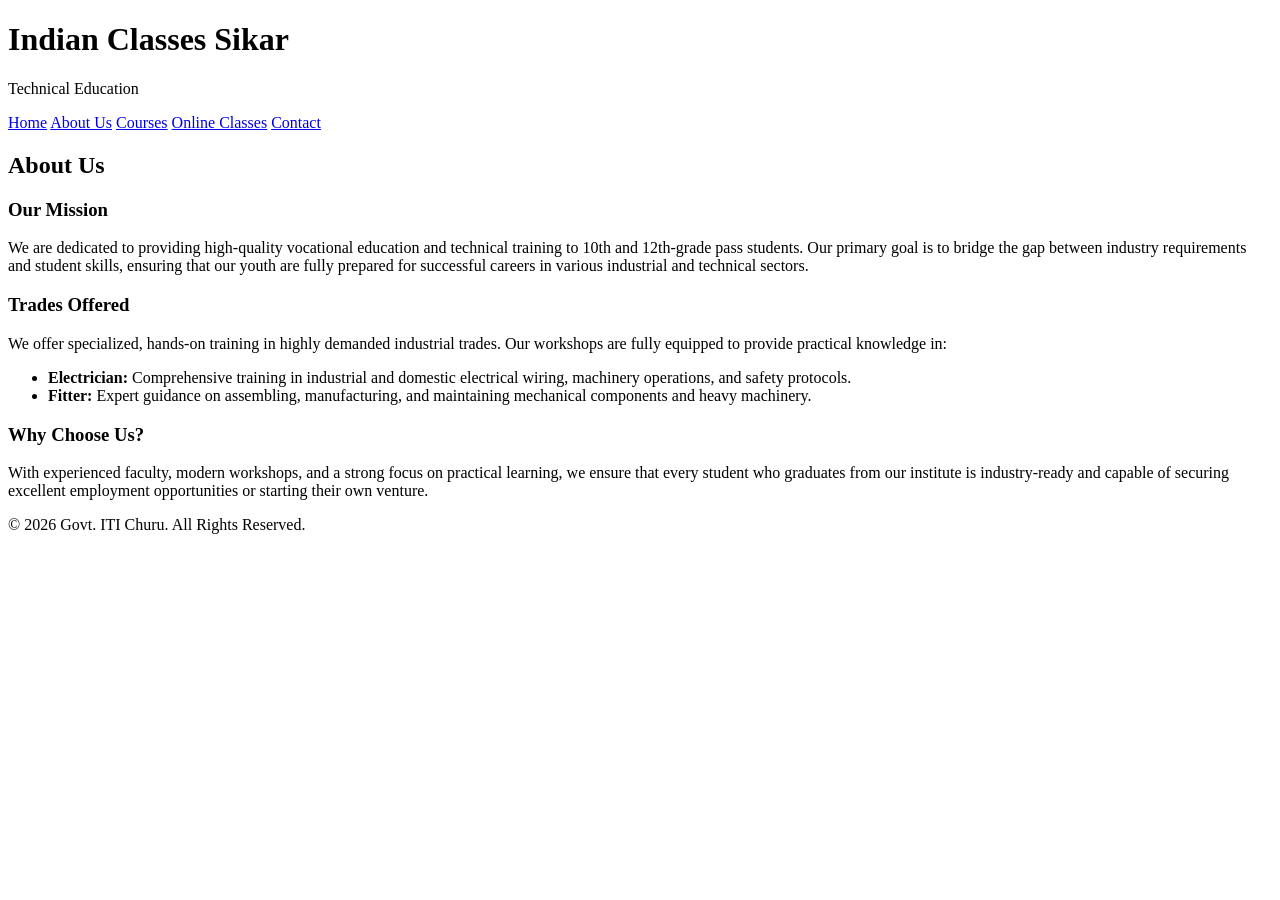
==== about.html @ d89785ae "Update about.html" ====
<!DOCTYPE html>
<html lang="en">
<head>
    <meta charset="UTF-8">
    <meta name="viewport" content="width=device-width, initial-scale=1.0">
    <title>About Us - My Institute Website</title>
    <link rel="stylesheet" href="style.css">
</head>
<body>

    <!-- Header Section -->
    <header>
        <h1>Indian Classes Sikar</h1>
        <p>Technical Education</p>
    </header>

    <!-- Navigation Menu -->
    <nav>
        <a href="index.html">Home</a>
        <a href="about.html">About Us</a>
        <a href="courses.html">Courses</a>
        <a href="online-classes.html">Online Classes</a>
        <a href="contact.html">Contact</a>
    </nav>

    <!-- Main Content -->
    <div class="container">
        <h2>About Us</h2>
        
        <div class="content-section">
            <h3>Our Mission</h3>
            <p>We are dedicated to providing high-quality vocational education and technical training to 10th and 12th-grade pass students. Our primary goal is to bridge the gap between industry requirements and student skills, ensuring that our youth are fully prepared for successful careers in various industrial and technical sectors.</p>
        </div>

        <div class="content-section">
            <h3>Trades Offered</h3>
            <p>We offer specialized, hands-on training in highly demanded industrial trades. Our workshops are fully equipped to provide practical knowledge in:</p>
            <ul class="trade-list">
                <li><strong>Electrician:</strong> Comprehensive training in industrial and domestic electrical wiring, machinery operations, and safety protocols.</li>
                <li><strong>Fitter:</strong> Expert guidance on assembling, manufacturing, and maintaining mechanical components and heavy machinery.</li>
            </ul>
        </div>

        <div class="content-section">
            <h3>Why Choose Us?</h3>
            <p>With experienced faculty, modern workshops, and a strong focus on practical learning, we ensure that every student who graduates from our institute is industry-ready and capable of securing excellent employment opportunities or starting their own venture.</p>
        </div>
    </div>

    <!-- Footer Section -->
    <footer>
        <p>&copy; 2026 Govt. ITI Churu. All Rights Reserved.</p>
    </footer>

</body>
</html>
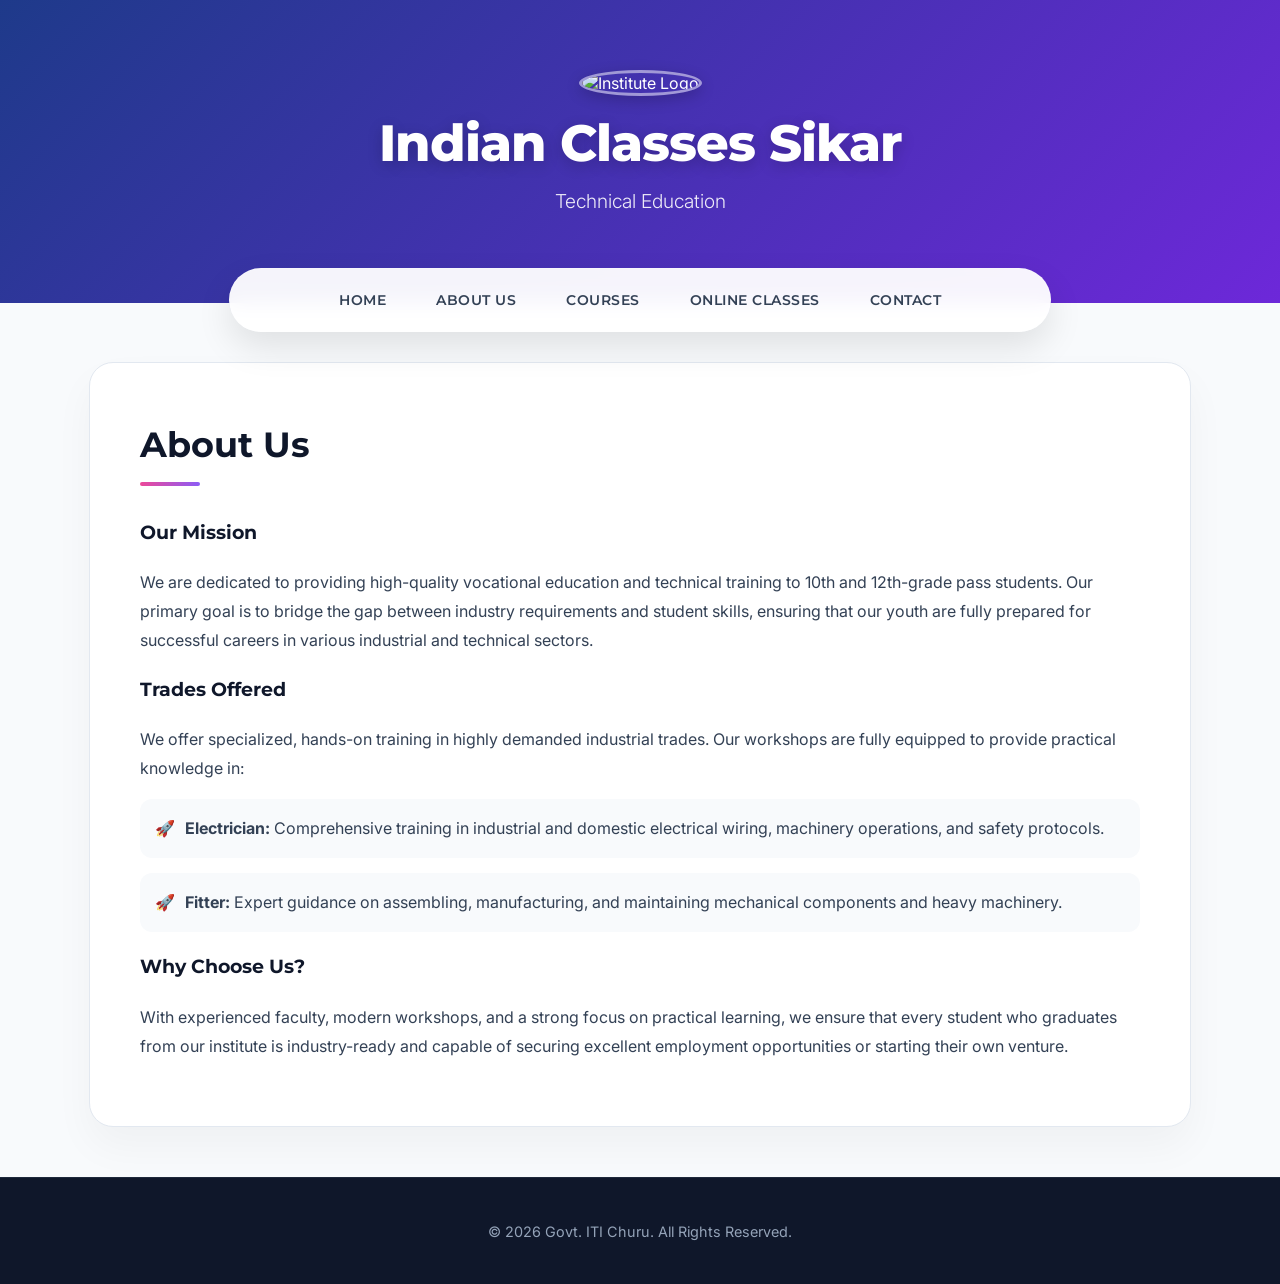
==== commit 83ffd39f: "Update about.html" ====
--- a/about.html
+++ b/about.html
@@ -10,9 +10,13 @@
 
     <!-- Header Section -->
     <header>
-        <h1>Indian Classes Sikar</h1>
-        <p>Technical Education</p>
-    </header>
+    <!-- यह लिंक सीधे इंटरनेट से एक सुंदर सा लोगो बना कर दिखाएगा -->
+    <img src="https://ui-avatars.com/api/?name=Indian+Classes&background=1e3a8a&color=fff&rounded=true&size=200&bold=true" alt="Institute Logo" class="header-logo">
+    
+    <h1>Indian Classes Sikar</h1>
+    <p>Technical Education</p>
+</header>
+
 
     <!-- Navigation Menu -->
     <nav>
--- a/style.css
+++ b/style.css
@@ -0,0 +1,318 @@
+      @import url('https://fonts.googleapis.com/css2?family=Inter:wght@300;400;500&family=Montserrat:wght@600;700;800&display=swap');
+
+        /* CSS Variables - कलर्स को आसानी से मैनेज करने के लिए */
+        :root {
+            --primary-bg: #f8fafc;
+            --text-main: #334155;
+            --heading-color: #0f172a;
+            --brand-gradient: linear-gradient(135deg, #1e3a8a 0%, #6d28d9 100%);
+            --btn-gradient: linear-gradient(to right, #ec4899, #8b5cf6);
+            --card-bg: #ffffff;
+        }
+
+        body {
+            font-family: 'Inter', sans-serif;
+            margin: 0;
+            padding: 0;
+            background-color: var(--primary-bg);
+            color: var(--text-main);
+            overflow-x: hidden;
+        }
+
+        /* हेडर - प्रीमियम लुक */
+        header {
+            background: var(--brand-gradient);
+            color: white;
+            padding: 70px 20px 90px; /* नीचे ज़्यादा जगह ताकि मेन्यू सेट हो सके */
+            text-align: center;
+        }
+
+        header h1 {
+            font-family: 'Montserrat', sans-serif;
+            margin: 0;
+            font-size: 3.2em;
+            letter-spacing: -1px;
+            font-weight: 800;
+            text-shadow: 0 4px 15px rgba(0,0,0,0.2);
+        }
+
+        header p {
+            margin: 15px 0 0;
+            font-size: 1.2em;
+            font-weight: 300;
+            opacity: 0.9;
+        }
+
+        /* फ्लोटिंग नेविगेशन बार (Floating Glass Menu) */
+        nav {
+            background: rgba(255, 255, 255, 0.95);
+            backdrop-filter: blur(10px);
+            box-shadow: 0 15px 35px rgba(0,0,0,0.1);
+            display: flex;
+            justify-content: center;
+            flex-wrap: wrap;
+            max-width: 800px;
+            margin: -35px auto 30px auto; /* हेडर के ऊपर चढ़ाने के लिए नेगेटिव मार्जिन */
+            border-radius: 50px;
+            padding: 10px;
+            position: sticky;
+            top: 20px;
+            z-index: 1000;
+            border: 1px solid rgba(255,255,255,0.2);
+        }
+
+        nav a {
+            font-family: 'Montserrat', sans-serif;
+            color: var(--text-main);
+            padding: 12px 25px;
+            text-decoration: none;
+            font-weight: 600;
+            font-size: 0.9em;
+            text-transform: uppercase;
+            letter-spacing: 0.5px;
+            border-radius: 30px;
+            transition: all 0.4s cubic-bezier(0.4, 0, 0.2, 1);
+        }
+
+        nav a:hover {
+            background-color: #f1f5f9;
+            color: #6d28d9;
+            transform: translateY(-2px);
+        }
+
+        nav a.active {
+            background: var(--brand-gradient);
+            color: white;
+            box-shadow: 0 8px 20px rgba(109, 40, 217, 0.3);
+        }
+
+        /* मुख्य कंटेनर (Main Container) */
+        .container {
+            padding: 50px;
+            margin: 0 auto 50px auto;
+            max-width: 1000px;
+            background-color: var(--card-bg);
+            box-shadow: 0 20px 40px rgba(0,0,0,0.04);
+            border-radius: 24px;
+            line-height: 1.8;
+            border: 1px solid #e2e8f0;
+        }
+
+        h2, h3, h4 {
+            font-family: 'Montserrat', sans-serif;
+            color: var(--heading-color);
+        }
+
+        h2 {
+            font-size: 2.2em;
+            margin-top: 0;
+            position: relative;
+            padding-bottom: 10px;
+        }
+
+        /* हेडिंग के नीचे एक स्टाइलिश लाइन */
+        h2::after {
+            content: '';
+            position: absolute;
+            left: 0;
+            bottom: 0;
+            width: 60px;
+            height: 4px;
+            background: var(--btn-gradient);
+            border-radius: 2px;
+        }
+
+        /* ग्रीटिंग टेक्स्ट */
+        #greeting {
+            color: #ec4899;
+            font-weight: 600;
+            font-size: 1.1em;
+            background: #fdf2f8;
+            padding: 8px 20px;
+            border-radius: 30px;
+            display: inline-block;
+            border: 1px solid #fbcfe8;
+        }
+
+        /* बटन्स (Buttons - Gradient & Hover) */
+        .btn, input[type="submit"], .join-btn {
+            background: var(--btn-gradient);
+            color: white;
+            padding: 14px 32px;
+            border: none;
+            border-radius: 50px; /* पूरी तरह गोल बटन */
+            cursor: pointer;
+            font-size: 16px;
+            font-family: 'Montserrat', sans-serif;
+            font-weight: 600;
+            text-transform: uppercase;
+            letter-spacing: 1px;
+            transition: all 0.3s ease;
+            text-decoration: none;
+            display: inline-block;
+            box-shadow: 0 10px 20px rgba(236, 72, 153, 0.25);
+        }
+
+        .btn:hover, input[type="submit"]:hover, .join-btn:hover {
+            transform: translateY(-4px) scale(1.02);
+            box-shadow: 0 15px 25px rgba(236, 72, 153, 0.4);
+        }
+
+        /* कोर्सेस टेबल (Tables) */
+        table {
+            width: 100%;
+            border-collapse: separate;
+            border-spacing: 0;
+            margin-top: 30px;
+            border-radius: 16px;
+            overflow: hidden;
+            box-shadow: 0 10px 30px rgba(0,0,0,0.03);
+            border: 1px solid #e2e8f0;
+        }
+
+        th, td {
+            padding: 20px;
+            text-align: left;
+            border-bottom: 1px solid #f1f5f9;
+        }
+
+        th {
+            background-color: #f8fafc;
+            color: var(--heading-color);
+            font-family: 'Montserrat', sans-serif;
+            text-transform: uppercase;
+            font-size: 0.85em;
+            letter-spacing: 1px;
+        }
+
+        tr:last-child td { border-bottom: none; }
+        
+        tr:hover td {
+            background-color: #f1f5f9;
+        }
+
+        /* लाइव क्लास और कांटेक्ट इन्फो (Cards) */
+        .contact-info, .live-class-box {
+            background: #ffffff;
+            padding: 30px;
+            border-radius: 16px;
+            border-left: 6px solid #8b5cf6;
+            margin-bottom: 30px;
+            transition: all 0.3s ease;
+            box-shadow: 0 10px 25px rgba(0,0,0,0.05);
+            border: 1px solid #e2e8f0;
+        }
+
+        .contact-info:hover, .live-class-box:hover {
+            transform: translateX(10px);
+            box-shadow: 0 15px 35px rgba(0,0,0,0.08);
+        }
+
+        /* वीडियो गैलरी (Video Grid) */
+        .video-grid {
+            display: flex;
+            gap: 30px;
+            flex-wrap: wrap;
+            margin-top: 30px;
+        }
+
+        .video-card {
+            flex: 1;
+            min-width: 300px;
+            background: var(--card-bg);
+            border-radius: 20px;
+            padding: 15px;
+            box-shadow: 0 10px 30px rgba(0,0,0,0.06);
+            transition: all 0.4s ease;
+            border: 1px solid #e2e8f0;
+        }
+
+        .video-card:hover {
+            transform: translateY(-10px);
+            box-shadow: 0 20px 40px rgba(0,0,0,0.12);
+        }
+
+        .video-card iframe {
+            width: 100%;
+            height: 220px;
+            border-radius: 12px;
+            border: none;
+        }
+
+        /* फॉर्म (Contact Form) */
+        input[type="text"], input[type="email"], textarea {
+            width: 100%;
+            padding: 16px;
+            margin: 10px 0 25px 0;
+            border: 2px solid #e2e8f0;
+            border-radius: 12px;
+            box-sizing: border-box;
+            font-family: 'Inter', sans-serif;
+            font-size: 16px;
+            transition: all 0.3s;
+            background-color: #f8fafc;
+        }
+
+        input:focus, textarea:focus {
+            border-color: #8b5cf6;
+            background-color: #ffffff;
+            outline: none;
+            box-shadow: 0 0 0 4px rgba(139, 92, 246, 0.15);
+        }
+
+        label {
+            font-family: 'Montserrat', sans-serif;
+            font-weight: 600;
+            font-size: 0.9em;
+            color: var(--heading-color);
+        }
+
+        /* About Us लिस्ट */
+        .trade-list { list-style: none; padding: 0; }
+        .trade-list li {
+            position: relative;
+            padding-left: 35px;
+            margin-bottom: 15px;
+            background: #f8fafc;
+            padding: 15px 15px 15px 45px;
+            border-radius: 12px;
+        }
+        .trade-list li::before {
+            content: "🚀";
+            position: absolute;
+            left: 15px;
+            top: 15px;
+        }
+
+        .bottom-space { height: 30px; }
+
+        /* मॉडर्न फ़ुटर */
+        footer {
+            background: #0f172a; /* एकदम डार्क ब्लू-ब्लैक */
+            color: #94a3b8;
+            text-align: center;
+            padding: 30px 20px;
+            font-size: 0.9em;
+            border-top: 1px solid #1e293b;
+        }
+/* --- Images Styling --- */
+
+/* हेडर के लोगो की डिज़ाइन */
+.header-logo {
+    width: 100px; /* लोगो की चौड़ाई, इसे आप अपने हिसाब से कम-ज़्यादा कर सकते हैं */
+    height: auto;
+    margin-bottom: 15px; /* लोगो और नाम के बीच की जगह */
+    border-radius: 50%; /* अगर आप लोगो को गोल दिखाना चाहते हैं */
+    box-shadow: 0 4px 15px rgba(0,0,0,0.2); /* लोगो के पीछे हल्की परछाई */
+    border: 3px solid rgba(255, 255, 255, 0.5); /* लोगो के चारों तरफ हल्का सफेद बॉर्डर */
+}
+
+/* पेजों के अंदर की तस्वीरों की डिज़ाइन */
+.page-image {
+    width: 100%; /* तस्वीर पूरे बॉक्स में फिट हो जाएगी */
+    max-height: 400px; /* तस्वीर की अधिकतम लम्बाई */
+    object-fit: cover; /* तस्वीर बिना स्ट्रेच हुए अच्छे से कटेगी */
+    border-radius: 16px; /* कोनों को गोल करने के लिए */
+    margin-bottom: 25px; /* तस्वीर के नीचे जगह छोड़ने के लिए */
+    box-shadow: 0 10px 30px rgba(0,0,0,0.1); /* तस्वीर की 3D परछाई */
+}
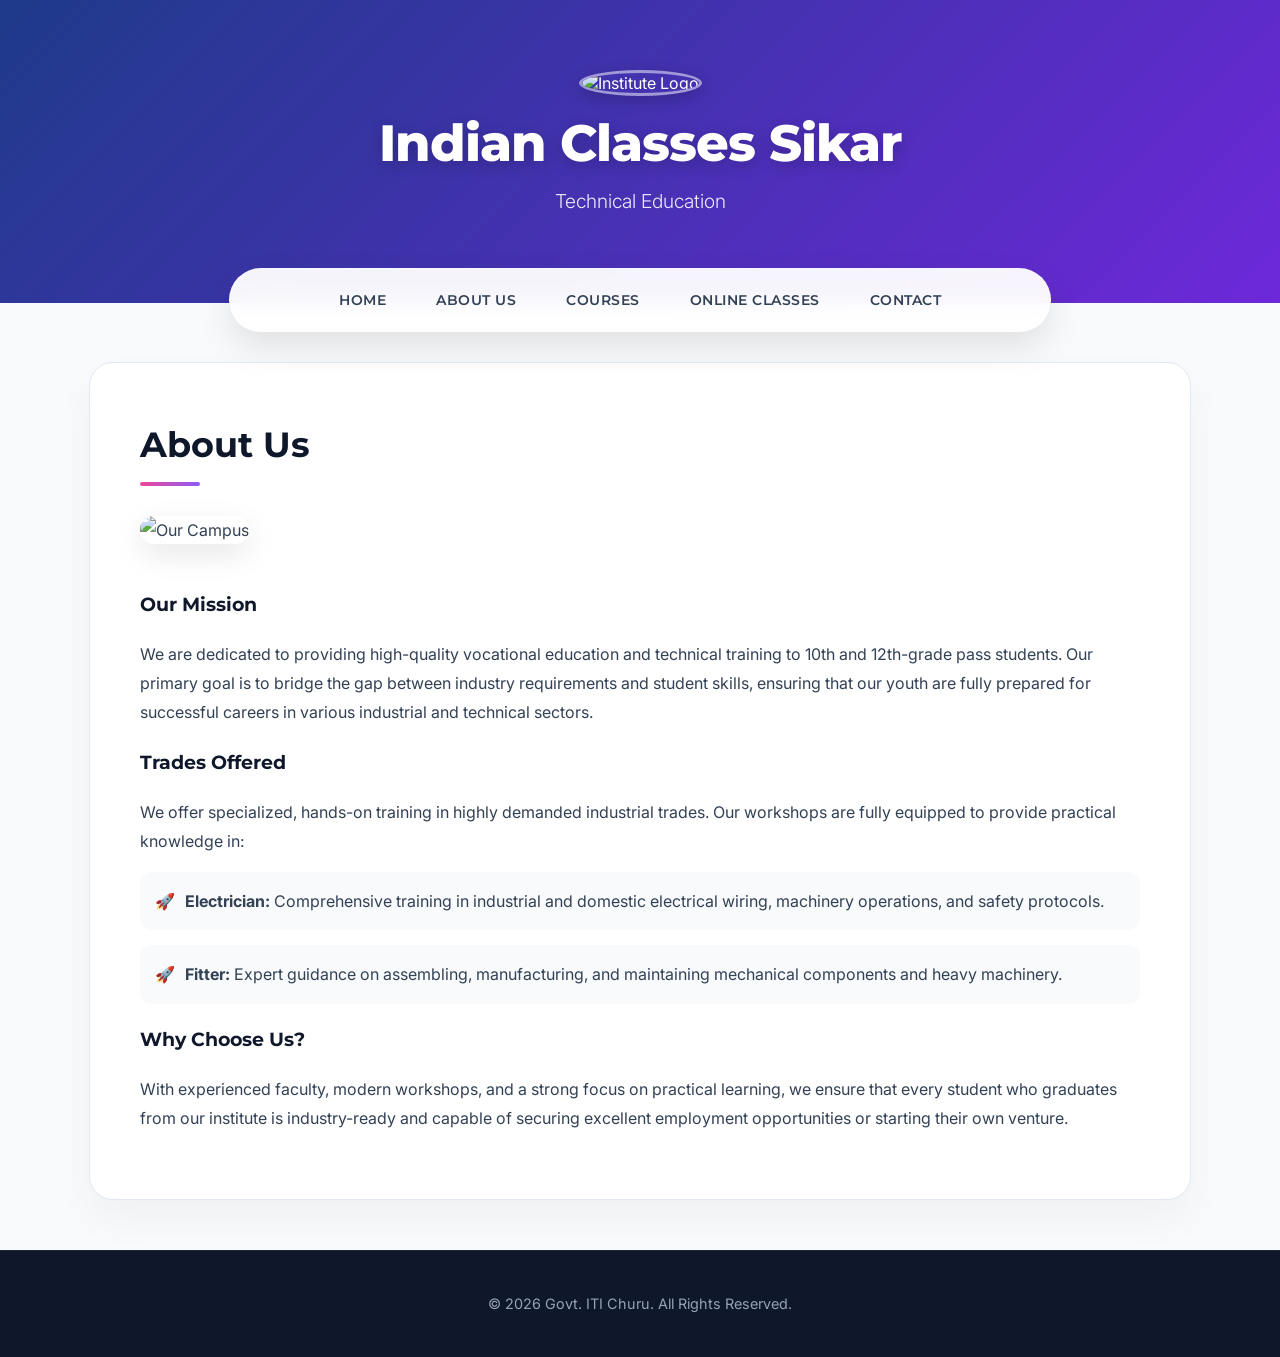
==== commit 54c082c4: "Update about.html" ====
--- a/about.html
+++ b/about.html
@@ -29,10 +29,14 @@
 
     <!-- Main Content -->
     <div class="container">
-        <h2>About Us</h2>
-        
-        <div class="content-section">
-            <h3>Our Mission</h3>
+    <h2>About Us</h2>
+    
+    <!-- यह लिंक सीधे इंटरनेट से एक HD कॉलेज की तस्वीर लोड करेगा -->
+    <img src="https://images.unsplash.com/photo-1541339907198-e08756dedf3f?ixlib=rb-4.0.3&auto=format&fit=crop&w=1000&q=80" alt="Our Campus" class="page-image">
+    
+    <div class="content-section">
+        <h3>Our Mission</h3>
+
             <p>We are dedicated to providing high-quality vocational education and technical training to 10th and 12th-grade pass students. Our primary goal is to bridge the gap between industry requirements and student skills, ensuring that our youth are fully prepared for successful careers in various industrial and technical sectors.</p>
         </div>
 
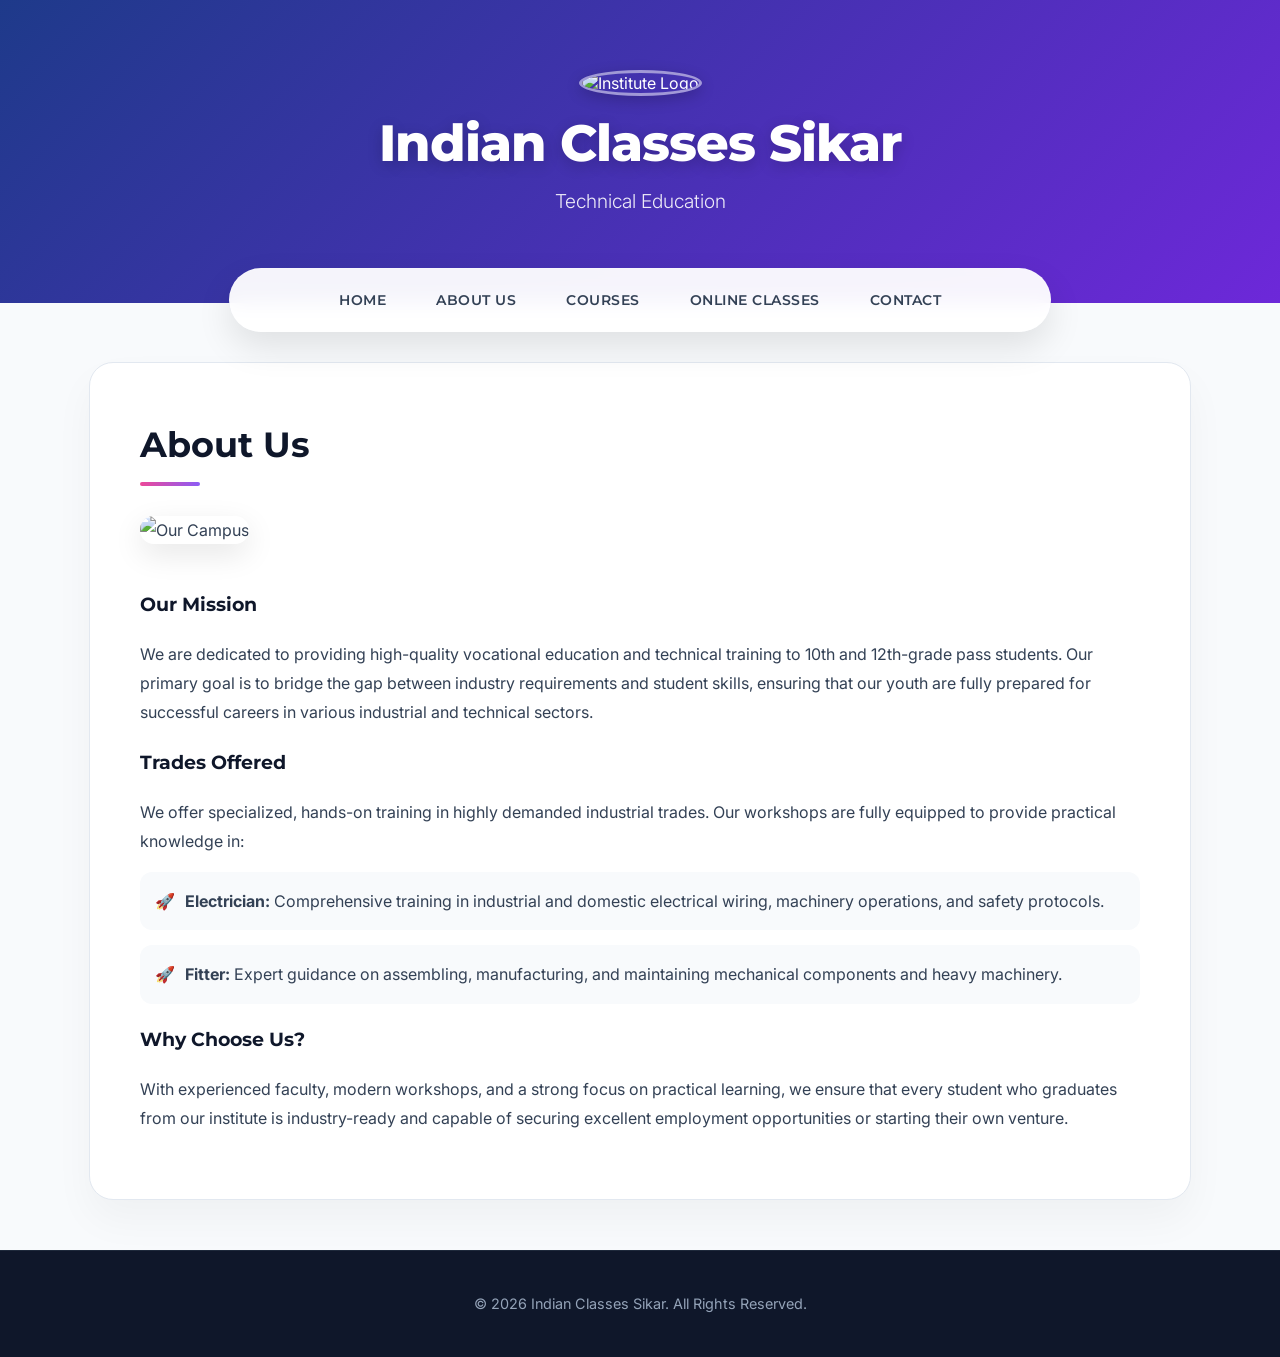
==== commit 64196828: "Update about.html" ====
--- a/about.html
+++ b/about.html
@@ -57,7 +57,7 @@
 
     <!-- Footer Section -->
     <footer>
-        <p>&copy; 2026 Govt. ITI Churu. All Rights Reserved.</p>
+        <p>&copy; 2026 Indian Classes Sikar. All Rights Reserved.</p>
     </footer>
 
 </body>
--- a/style.css
+++ b/style.css
@@ -316,3 +316,64 @@
     margin-bottom: 25px; /* तस्वीर के नीचे जगह छोड़ने के लिए */
     box-shadow: 0 10px 30px rgba(0,0,0,0.1); /* तस्वीर की 3D परछाई */
 }
+/* --- Notice Board (Moving Text) --- */
+.notice-board {
+    background: #0f172a; /* डार्क ब्लू बैकग्राउंड */
+    color: white;
+    display: flex;
+    align-items: center;
+    padding: 10px 20px;
+    font-family: 'Inter', sans-serif;
+    box-shadow: 0 4px 10px rgba(0,0,0,0.1);
+    overflow: hidden; /* बाहर का टेक्स्ट छुपाने के लिए */
+    position: relative;
+    z-index: 999;
+}
+
+/* 📢 Latest Update वाला बैज */
+.notice-title {
+    background: #ec4899; /* पिंक कलर */
+    color: white;
+    padding: 6px 16px;
+    border-radius: 20px;
+    font-family: 'Montserrat', sans-serif;
+    font-weight: 700;
+    font-size: 0.85em;
+    text-transform: uppercase;
+    white-space: nowrap;
+    margin-right: 15px;
+    z-index: 2; /* टेक्स्ट इसके पीछे से होकर जाएगा */
+    box-shadow: 0 0 15px rgba(236, 72, 153, 0.4);
+}
+
+/* चलने वाले टेक्स्ट का एरिया */
+.notice-content {
+    flex: 1;
+    overflow: hidden;
+    white-space: nowrap;
+    position: relative;
+}
+
+/* एनीमेशन और टेक्स्ट की सेटिंग */
+.notice-content p {
+    display: inline-block;
+    margin: 0;
+    padding-left: 100%; /* टेक्स्ट स्क्रीन के एकदम बाहर से शुरू होगा */
+    animation: scrollText 20s linear infinite; /* 20 सेकंड में एक चक्कर (स्पीड कम-ज़्यादा कर सकते हैं) */
+    font-weight: 500;
+    color: #e2e8f0;
+    letter-spacing: 0.5px;
+}
+
+/* जब माउस ऊपर जाए तो टेक्स्ट रुक जाए */
+.notice-content p:hover {
+    animation-play-state: paused;
+    color: #ec4899;
+    cursor: pointer;
+}
+
+/* राइट से लेफ्ट चलने का एनीमेशन (Keyframes) */
+@keyframes scrollText {
+    0% { transform: translateX(0); }
+    100% { transform: translateX(-100%); }
+}
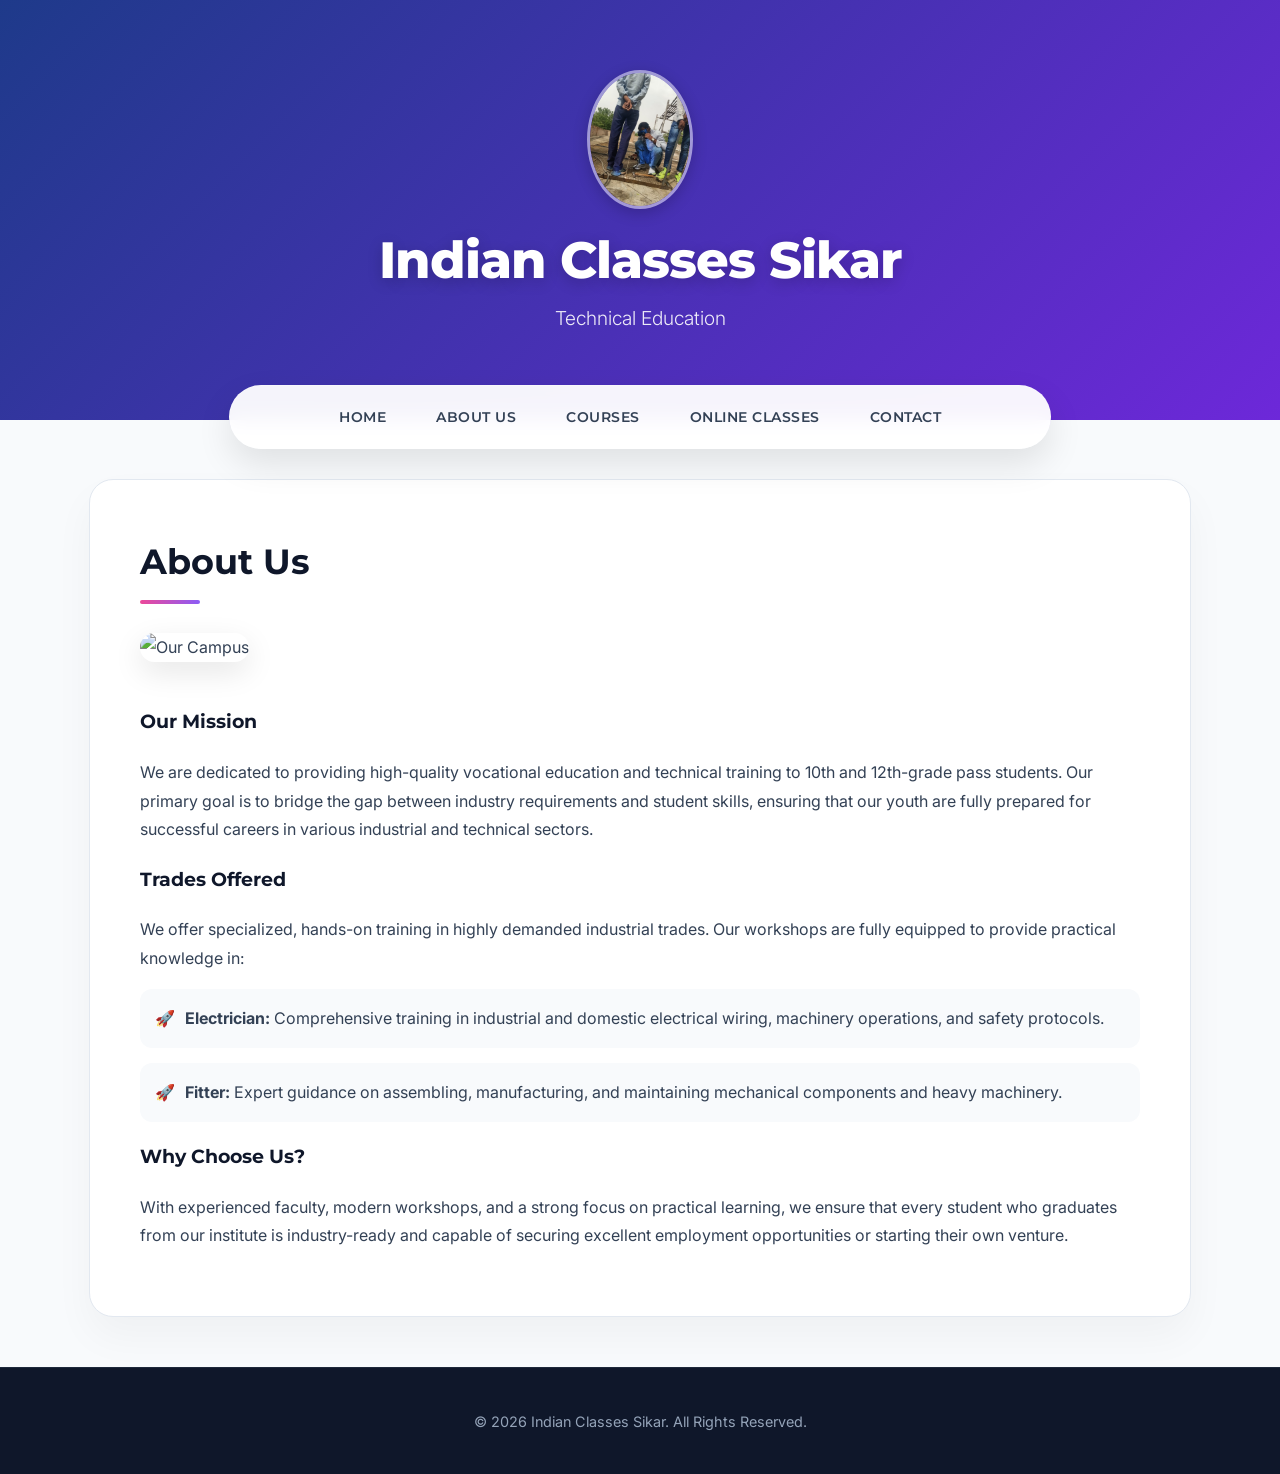
==== commit e59a13de: "Update about.html" ====
--- a/about.html
+++ b/about.html
@@ -11,7 +11,7 @@
     <!-- Header Section -->
     <header>
     <!-- यह लिंक सीधे इंटरनेट से एक सुंदर सा लोगो बना कर दिखाएगा -->
-    <img src="https://ui-avatars.com/api/?name=Indian+Classes&background=1e3a8a&color=fff&rounded=true&size=200&bold=true" alt="Institute Logo" class="header-logo">
+    <img src="Logo.jpg" alt="Institute Logo" class="header-logo">
     
     <h1>Indian Classes Sikar</h1>
     <p>Technical Education</p>
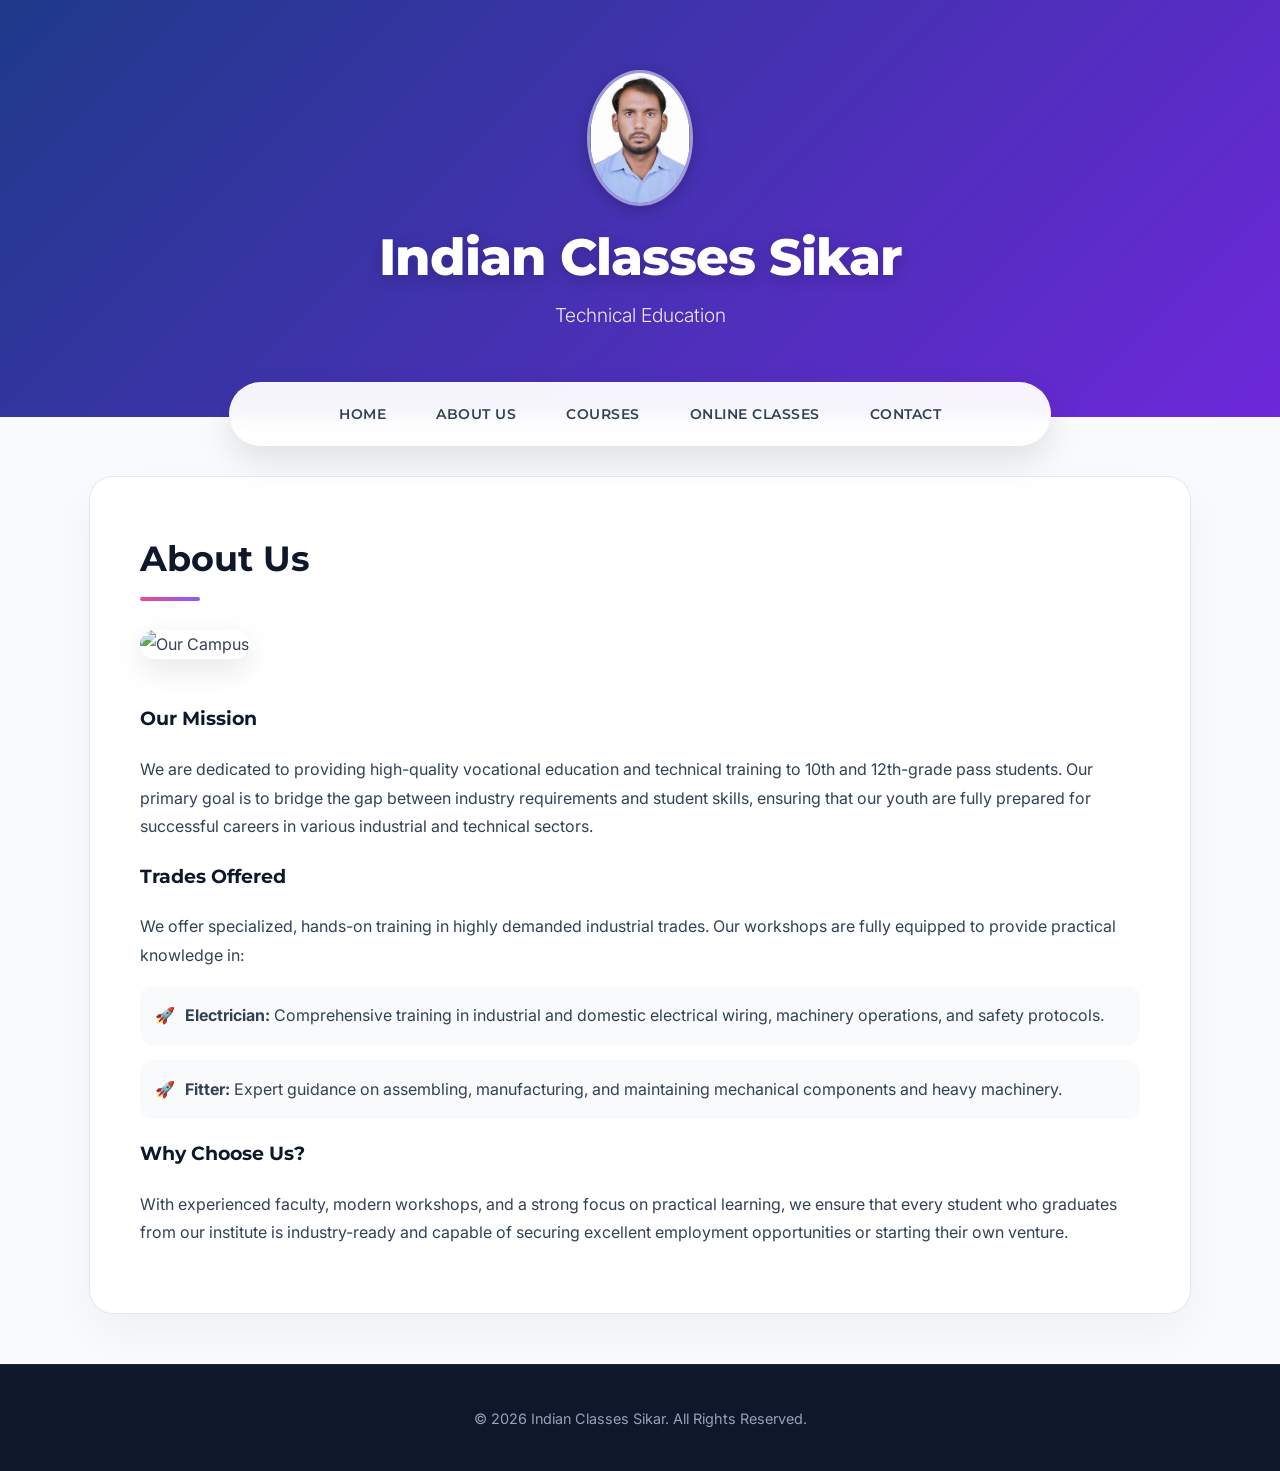
==== commit 990eddaa: "Update about.html" ====
--- a/about.html
+++ b/about.html
@@ -11,7 +11,7 @@
     <!-- Header Section -->
     <header>
     <!-- यह लिंक सीधे इंटरनेट से एक सुंदर सा लोगो बना कर दिखाएगा -->
-    <img src="Logo.jpg" alt="Institute Logo" class="header-logo">
+    <img src="Mukesh.jpg" alt="Institute Logo" class="header-logo">
     
     <h1>Indian Classes Sikar</h1>
     <p>Technical Education</p>
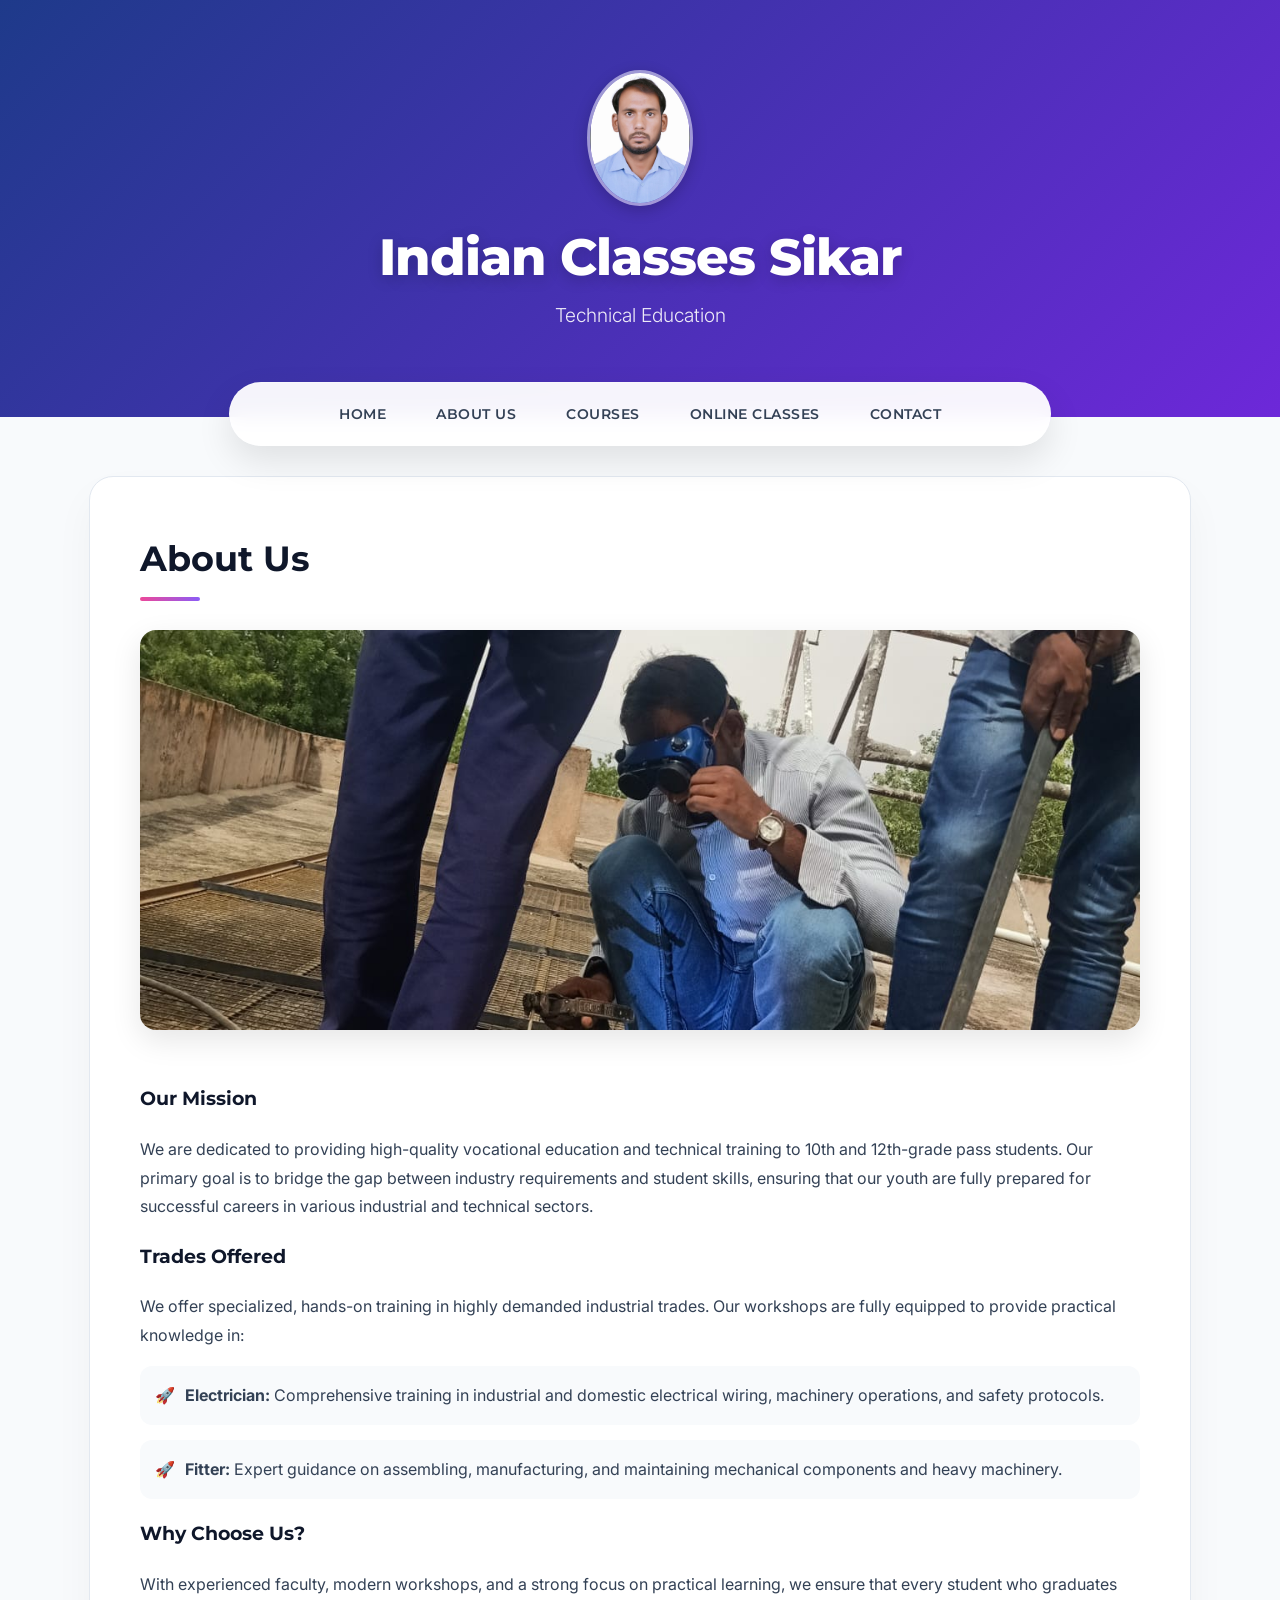
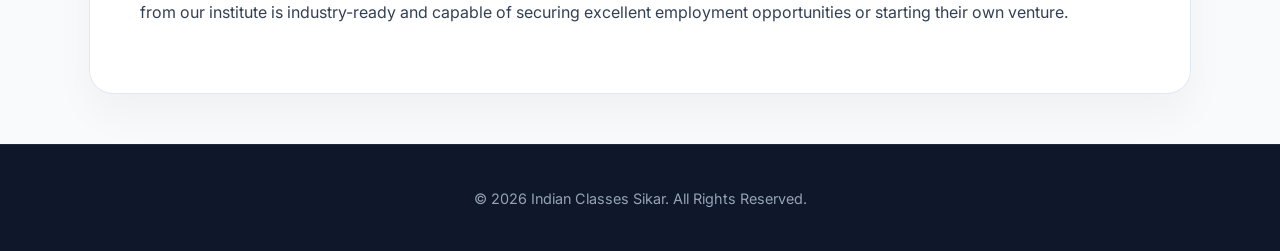
==== commit 0bc37591: "Update about.html" ====
--- a/about.html
+++ b/about.html
@@ -32,7 +32,7 @@
     <h2>About Us</h2>
     
     <!-- यह लिंक सीधे इंटरनेट से एक HD कॉलेज की तस्वीर लोड करेगा -->
-    <img src="https://images.unsplash.com/photo-1541339907198-e08756dedf3f?ixlib=rb-4.0.3&auto=format&fit=crop&w=1000&q=80" alt="Our Campus" class="page-image">
+    <img src="Logo.jpg" alt="Our Campus" class="page-image">
     
     <div class="content-section">
         <h3>Our Mission</h3>
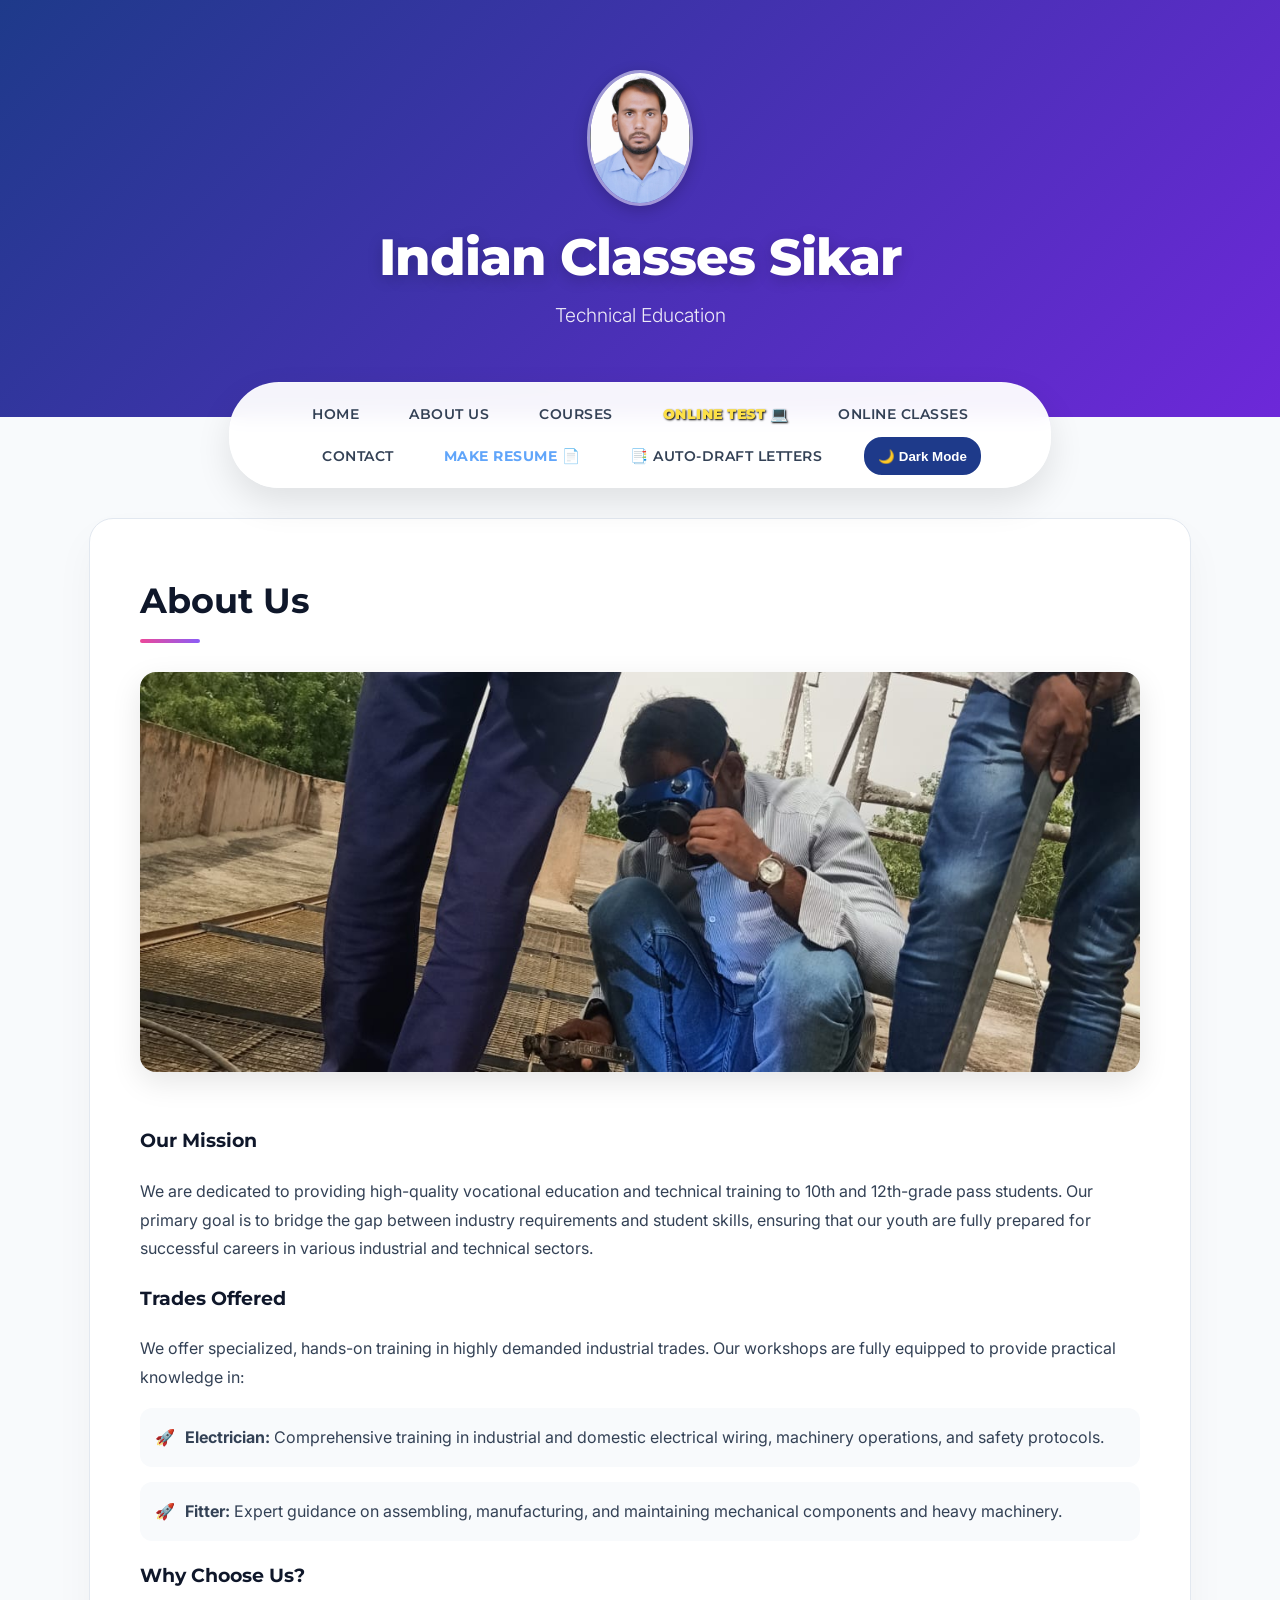
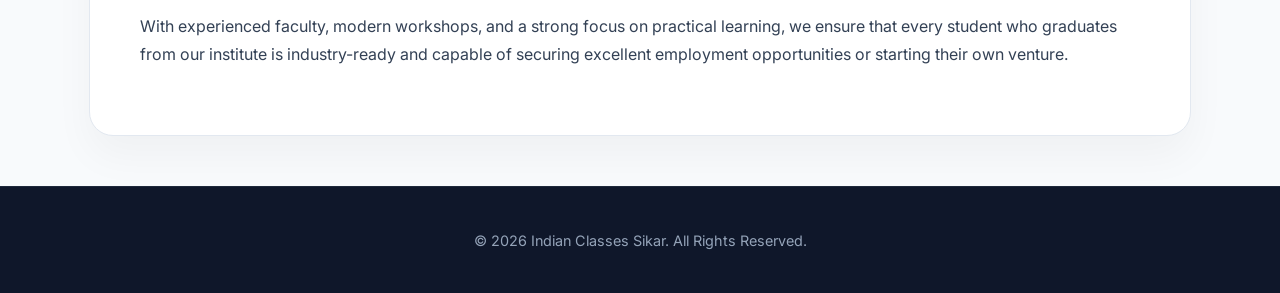
==== commit f22543ea: "Update about.html" ====
--- a/about.html
+++ b/about.html
@@ -8,35 +8,17 @@
 </head>
 <body>
 
-    <!-- Header Section -->
-    <header>
-    <!-- यह लिंक सीधे इंटरनेट से एक सुंदर सा लोगो बना कर दिखाएगा -->
-    <img src="Mukesh.jpg" alt="Institute Logo" class="header-logo">
-    
-    <h1>Indian Classes Sikar</h1>
-    <p>Technical Education</p>
-</header>
-
-
-    <!-- Navigation Menu -->
-    <nav>
-        <a href="index.html">Home</a>
-        <a href="about.html">About Us</a>
-        <a href="courses.html">Courses</a>
-        <a href="online-classes.html">Online Classes</a>
-        <a href="contact.html">Contact</a>
-    </nav>
+    <header></header>
+    <nav></nav>
 
     <!-- Main Content -->
     <div class="container">
     <h2>About Us</h2>
     
-    <!-- यह लिंक सीधे इंटरनेट से एक HD कॉलेज की तस्वीर लोड करेगा -->
     <img src="Logo.jpg" alt="Our Campus" class="page-image">
     
     <div class="content-section">
         <h3>Our Mission</h3>
-
             <p>We are dedicated to providing high-quality vocational education and technical training to 10th and 12th-grade pass students. Our primary goal is to bridge the gap between industry requirements and student skills, ensuring that our youth are fully prepared for successful careers in various industrial and technical sectors.</p>
         </div>
 
@@ -55,10 +37,7 @@
         </div>
     </div>
 
-    <!-- Footer Section -->
-    <footer>
-        <p>&copy; 2026 Indian Classes Sikar. All Rights Reserved.</p>
-    </footer>
-
+    <footer></footer>
+    <script src="components.js"></script>
 </body>
 </html>
--- a/style.css
+++ b/style.css
@@ -377,3 +377,287 @@
     0% { transform: translateX(0); }
     100% { transform: translateX(-100%); }
 }
+/* --- Floating WhatsApp Button --- */
+.whatsapp-float {
+    position: fixed;
+    width: 60px;
+    height: 60px;
+    bottom: 30px;
+    right: 30px;
+    background-color: #25d366; /* WhatsApp का असली हरा रंग */
+    color: #FFF;
+    border-radius: 50px;
+    box-shadow: 2px 2px 15px rgba(37, 211, 102, 0.4);
+    z-index: 1000; /* यह सुनिश्चित करेगा कि बटन हमेशा बाकी चीज़ों के ऊपर दिखे */
+    display: flex;
+    align-items: center;
+    justify-content: center;
+    transition: transform 0.3s ease, box-shadow 0.3s ease;
+}
+
+/* जब माउस बटन के ऊपर जाएगा तो यह हल्का सा बड़ा होगा (Hover Effect) */
+.whatsapp-float:hover {
+    transform: scale(1.1);
+    box-shadow: 2px 2px 20px rgba(37, 211, 102, 0.6);
+}
+
+.whatsapp-icon {
+    width: 35px;
+    height: 35px;
+}
+
+/* मोबाइल स्क्रीन के लिए बटन का साइज़ थोड़ा एडजस्ट करना */
+@media screen and (max-width: 768px) {
+    .whatsapp-float {
+        width: 50px;
+        height: 50px;
+        bottom: 20px;
+        right: 20px;
+    }
+    .whatsapp-icon {
+        width: 30px;
+        height: 30px;
+    }
+}
+/* --- Dark Mode Button Design --- */
+.dark-btn {
+    background-color: #1e3a8a;
+    color: white;
+    border: 2px solid #fff;
+    padding: 6px 14px;
+    border-radius: 20px;
+    cursor: pointer;
+    font-weight: bold;
+    margin-left: 15px;
+    transition: all 0.3s ease;
+}
+
+.dark-btn:hover {
+    background-color: #ec4899;
+    transform: scale(1.05);
+}
+
+/* --- Dark Mode Theme Colors --- */
+/* जब बॉडी में 'dark-mode' क्लास जुड़ेगी, तो ये डिज़ाइन लागू होंगे */
+body.dark-mode {
+    background-color: #0f172a; /* एकदम गहरा नीला/काला बैकग्राउंड */
+    color: #e2e8f0; /* हल्का ग्रे/सफ़ेद टेक्स्ट */
+}
+
+/* कंटेनर का रंग डार्क करना */
+body.dark-mode .container {
+    background-color: #1e293b;
+    box-shadow: 0 10px 30px rgba(0,0,0,0.5);
+}
+
+/* डार्क मोड में हेडिंग्स को चमकाना */
+body.dark-mode h1, 
+body.dark-mode h2, 
+body.dark-mode h3 {
+    color: #38bdf8; /* स्काई ब्लू रंग की हेडिंग्स */
+}
+
+/* डार्क मोड में वीडियो या क्लास के कार्ड का रंग */
+body.dark-mode .video-card,
+body.dark-mode .live-class-box {
+    background-color: #334155;
+    border: 1px solid #475569;
+}
+/* --- 360 Virtual Tour Section --- */
+.virtual-tour-section {
+    text-align: center;
+    padding: 60px 20px;
+    background-color: #e0f2fe; /* बहुत हल्का स्काई ब्लू बैकग्राउंड */
+    margin: 40px 0;
+}
+
+.virtual-tour-section h2 {
+    color: #1e3a8a;
+    font-size: 2.2em;
+    margin-bottom: 10px;
+}
+
+.virtual-tour-section p {
+    color: #475569;
+    font-size: 1.1em;
+    margin-bottom: 30px;
+    max-width: 600px;
+    margin-left: auto;
+    margin-right: auto;
+}
+
+/* टूर के वीडियो का फ्रेम */
+.tour-container {
+    max-width: 900px;
+    margin: 0 auto;
+    border: 6px solid #1e3a8a;
+    border-radius: 15px;
+    overflow: hidden;
+    box-shadow: 0 15px 35px rgba(0,0,0,0.3);
+    position: relative;
+    padding-bottom: 56.25%; /* 16:9 Aspect Ratio */
+    height: 0;
+}
+
+.tour-container iframe {
+    position: absolute;
+    top: 0;
+    left: 0;
+    width: 100%;
+    height: 100%;
+    border: none;
+}
+
+/* डार्क मोड सपोर्ट के लिए */
+body.dark-mode .virtual-tour-section {
+    background-color: #1e293b;
+}
+body.dark-mode .tour-container {
+    border-color: #38bdf8;
+}
+/* --- 📚 E-Library Bookshelf Design --- */
+.e-library-section {
+    padding: 60px 20px;
+    background-color: #f8fafc;
+    margin: 40px 0;
+}
+
+.e-library-section .header {
+    text-align: center;
+    margin-bottom: 40px;
+}
+
+.e-library-section .header h2 {
+    color: #1e3a8a;
+    font-size: 2.2em;
+    margin-bottom: 10px;
+}
+
+.e-library-section .header p {
+    color: #64748b;
+    font-size: 1.1em;
+}
+
+.bookshelf {
+    display: grid;
+    grid-template-columns: repeat(auto-fit, minmax(250px, 1fr));
+    gap: 30px;
+    max-width: 1100px;
+    margin: 0 auto;
+}
+
+.book-card {
+    background: #ffffff;
+    border-radius: 12px;
+    overflow: hidden;
+    box-shadow: 0 10px 20px rgba(0,0,0,0.08);
+    transition: transform 0.3s ease, box-shadow 0.3s ease;
+    border: 1px solid #e2e8f0;
+}
+
+.book-card:hover {
+    transform: translateY(-10px);
+    box-shadow: 0 15px 30px rgba(0,0,0,0.15);
+}
+
+/* 4 अलग-अलग किताबों के रंग */
+.book-cover {
+    height: 160px;
+    display: flex;
+    flex-direction: column;
+    justify-content: center;
+    align-items: center;
+    color: white;
+    text-align: center;
+    padding: 20px;
+    position: relative;
+}
+
+/* किताबों के कवर्स को एक टेक्सचर लुक देने के लिए */
+.book-cover::after {
+    content: '';
+    position: absolute;
+    left: 15px;
+    top: 0;
+    bottom: 0;
+    width: 2px;
+    background: rgba(255,255,255,0.3);
+    box-shadow: 4px 0 0 rgba(255,255,255,0.1);
+}
+
+.book-cover.theory { background: linear-gradient(135deg, #1e40af, #3b82f6); }
+.book-cover.wcs { background: linear-gradient(135deg, #047857, #10b981); }
+.book-cover.es { background: linear-gradient(135deg, #b91c1c, #ef4444); }
+.book-cover.papers { background: linear-gradient(135deg, #7e22ce, #a855f7); }
+
+.book-cover h3 { margin: 0; font-size: 1.5em; letter-spacing: 1px; }
+.book-cover p { margin: 5px 0 0 0; font-size: 0.95em; opacity: 0.9; }
+
+.book-details {
+    padding: 20px;
+    text-align: center;
+}
+
+.book-details p {
+    color: #475569;
+    margin-bottom: 20px;
+    font-size: 0.95em;
+    font-weight: 500;
+}
+
+.download-btn {
+    display: inline-block;
+    width: 80%;
+    padding: 10px;
+    background: #f1f5f9;
+    color: #1e3a8a;
+    text-decoration: none;
+    font-weight: bold;
+    border-radius: 8px;
+    transition: 0.2s;
+    border: 1px solid #cbd5e1;
+}
+
+.download-btn:hover {
+    background: #1e3a8a;
+    color: white;
+}
+
+/* डार्क मोड सपोर्ट */
+body.dark-mode .e-library-section { background-color: #0f172a; }
+body.dark-mode .book-card { background: #1e293b; border-color: #334155; }
+body.dark-mode .book-details p { color: #94a3b8; }
+body.dark-mode .download-btn { background: #334155; color: #f8fafc; border-color: #475569; }
+body.dark-mode .download-btn:hover { background: #38bdf8; color: #0f172a; }
+/* --- 🎓 Glowing Scholarship Button --- */
+.glow-btn {
+    display: inline-block;
+    padding: 15px 35px;
+    background: linear-gradient(45deg, #10b981, #059669); /* हरा रंग जो स्कॉलरशिप/पैसे को दर्शाता है */
+    color: white !important;
+    font-size: 1.2em;
+    font-weight: bold;
+    text-decoration: none;
+    border-radius: 50px;
+    box-shadow: 0 0 15px rgba(16, 185, 129, 0.6);
+    animation: glowingEffect 1.5s infinite; /* यह एनीमेशन इसे चमकाएगा */
+    transition: transform 0.2s;
+    border: 2px solid #ffffff;
+}
+
+.glow-btn:hover {
+    transform: scale(1.08); /* माउस ले जाने पर बटन थोड़ा बड़ा होगा */
+    color: white;
+}
+
+/* बटन के चमकने का एनीमेशन (Keyframes) */
+@keyframes glowingEffect {
+    0% { box-shadow: 0 0 5px rgba(16, 185, 129, 0.4); }
+    50% { box-shadow: 0 0 25px rgba(16, 185, 129, 1); }
+    100% { box-shadow: 0 0 5px rgba(16, 185, 129, 0.4); }
+}
+
+/* डार्क मोड सपोर्ट */
+body.dark-mode .glow-btn {
+    box-shadow: 0 0 15px rgba(52, 211, 153, 0.6);
+}
